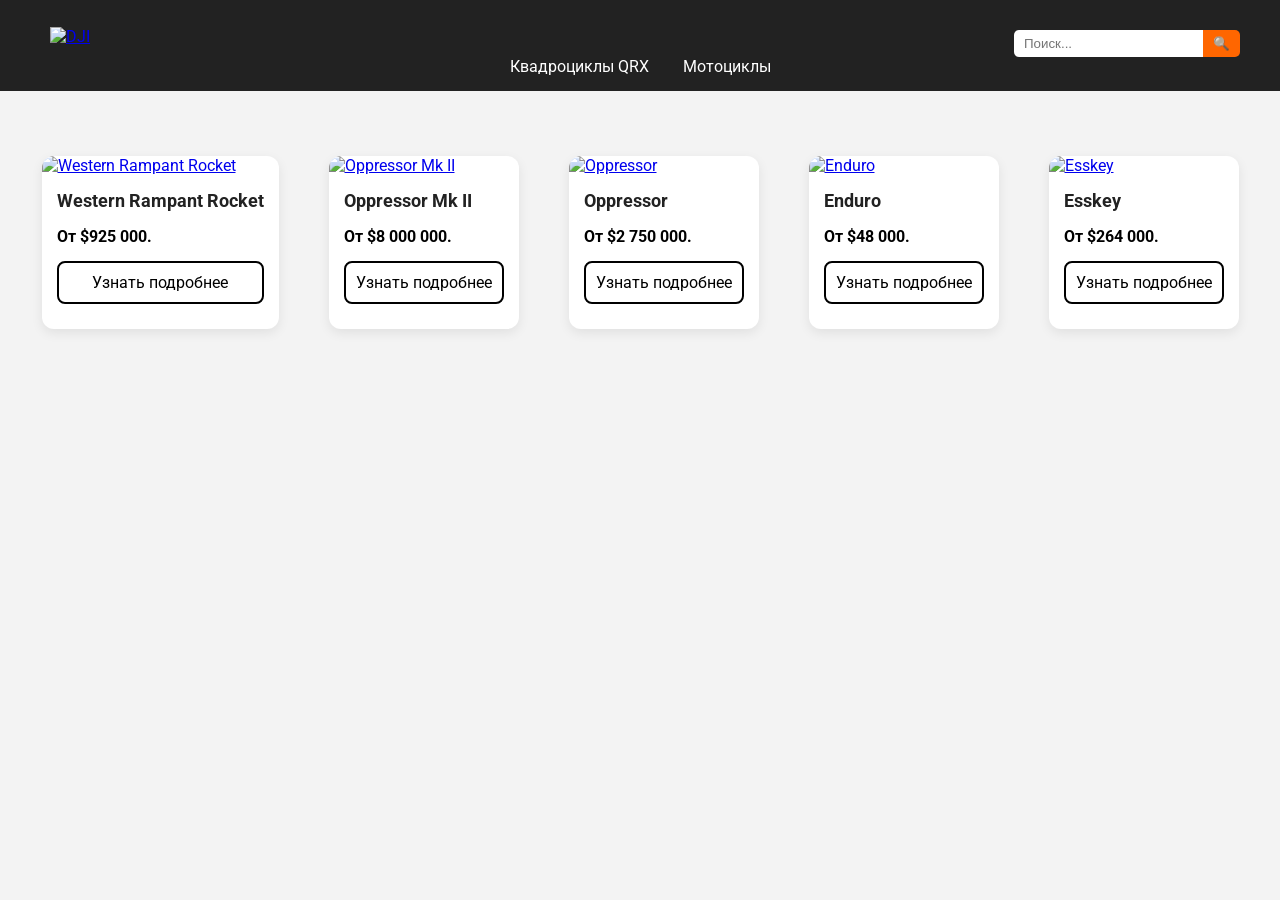
==== motor.html @ af30a1f1 "Add files via upload" ====
<!DOCTYPE html>
<head>
    <meta charset="UTF-8">
    <link href="https://fonts.googleapis.com/css2?family=Roboto:wght@100;300;400;500;700;900&display=swap" rel="stylesheet">
    <link href="https://fonts.googleapis.com/css2?family=Roboto:wght@100;300;400;500;700;900&display=swap" rel="stylesheet">
    <link rel="stylesheet" href="maket2.css">
    <title>хуйня</title>
</head>
<body>
<header class="header">
        <div class="container">
            <div class="logo">
                <a href="#">
                    <img src="img/logo.png" alt="DJI">
                </a>
            </div>
            <div class="row">
                <div class="search">
                    <input type="text" placeholder="Поиск...">
                    <button>🔍</button>
                </div>
                
            </div>
        </div>
        <nav class="nav">
            <a href="maket 2.html">Квадроциклы QRX</a>
            <a href="#">Мотоциклы </a>
        </nav>
</header>

<div class="container">
    <div class="product-list">
        <div class="card">
            
            <a href="#" class="card-image">
            <img src="https://static.wikia.nocookie.net/gta/images/0/09/RampantRocket-GTAO-front.png/revision/latest/scale-to-width-down/300?cb=20220330091725&path-prefix=ru" 
                alt="Western Rampant Rocket">
            </a>

            <div class="card-body">
            <h2 class="card-title">
                <a href="#">Western Rampant Rocket</a>
            </h2>

            <p class="card-price">От $925 000.</p>

            <a href="motobyke/rampant.html" class="btn">Узнать подробнее</a>
            </div>
    </div>
    </div>
    <div class="product-list">
        <div class="card">
            
            <a href="#" class="card-image">
            <img src="https://static.wikia.nocookie.net/gta/images/8/85/OppressorMkII-GTAO-front.png/revision/latest/scale-to-width-down/1000?cb=20220402231041&path-prefix=ru" 
                alt="Oppressor Mk II">
            </a>

            <div class="card-body">
            <h2 class="card-title">
                <a href="#">Oppressor Mk II</a>
            </h2>

            <p class="card-price">От $8 000 000.</p>

            <a href="motobyke\Oppressor Mk II.html" class="btn">Узнать подробнее</a>
            </div>
        </div>
    </div>
    <div class="product-list">
        <div class="card">
            
            <a href="#" class="card-image">
            <img src="https://static.wikia.nocookie.net/gta/images/1/16/Oppressor-GTAO-front.png/revision/latest/scale-to-width-down/1000?cb=20220409001325&path-prefix=ru" 
                alt="Oppressor">
            </a>

            <div class="card-body">
            <h2 class="card-title">
                <a href="#">Oppressor</a>
            </h2>

            <p class="card-price">От $2 750 000.</p>

            <a href="motobyke\Oppressor.html" class="btn">Узнать подробнее</a>
            </div>
        </div>
    </div>
    <div class="product-list">
        <div class="card">
            
            <a href="#" class="card-image">
            <img src="img/Enduro.webp" 
                alt="Enduro">
            </a>

            <div class="card-body">
            <h2 class="card-title">
                <a href="#">Enduro</a>
            </h2>

            <p class="card-price">От $48 000.</p>

            <a href="motobyke\Enduro.html" class="btn">Узнать подробнее</a>
            </div>
        </div>
    </div>
    <div class="product-list">
        <div class="card">
            
            <a href="#" class="card-image">
            <img src="https://static.wikia.nocookie.net/gta/images/4/4e/Esskey-GTAO-front.png/revision/latest/scale-to-width-down/1000?cb=20180901103511&path-prefix=ru" 
                alt="Esskey">
            </a>

            <div class="card-body">
            <h2 class="card-title">
                <a href="#">Esskey</a>
            </h2>

            <p class="card-price">От $264 000.</p>

            <a href="motobyke\Esskey.html" class="btn">Узнать подробнее</a>
            </div>
        </div>
    </div>
</div>
</body>
</html>
---- maket2.css ----
@font-face {
  font-family: 'ClashDisplay-Semibold';
  src: url('../fonts/ClashDisplay-Semibold.woff2') format('woff2'),
       url('../fonts/ClashDisplay-Semibold.woff') format('woff'),
       url('../fonts/ClashDisplay-Semibold.ttf') format('truetype');
  font-weight: 600;
  font-display: swap;
  font-style: normal; }

body {
    margin:0;
    font-family: 'Roboto';
    background: #f3f3f3;
}

.header {
    width:100%;
    background: #222;
    padding: 15px 0;
    
}

.header .container {
    max-width: 1200px;  
    margin: 0 auto;
    display: flex;
    align-items: center;
    justify-content: space-between;
}

.nav{
    display: block;
    text-align: center;
}
.nav a{
    color: white;
    text-decoration: none;
    margin: 0 15px;
    transition: 0.3s;
}

.nav a:hover {
    color: #ff6600;
}

.header .logo  {
    width: 80px;
    margin-left: 10px;
}

.header .logo img  {
    width: 100%;
}

.row {
    padding-top: 15px;
}

.search {
  display: flex;
}

.search input {
    padding: 6px 10px;
    border: none;
    border-radius: 5px 0 0 5px;
    outline: none;
}

.search button {
    padding: 6px 10px;
    border: none;
    background: #ff6600;
    color: white;
    border-radius: 0 5px 5px 0;
    cursor: pointer;
}

.search button:hover {
    background: #e65c00;
}


.product-list {
    max-width: 1200px;
    padding: 10px;
    margin: 5px;
    display: flex;
    flex-direction: wrap;
    gap:10px;   
}

.container{
    margin: 50px auto;
    display: flex;
    flex-wrap: wrap;
    justify-content: center;
    gap: 20px;
}

.card {
    background: #fff;
    border-radius: 12px;
    overflow: hidden;
    box-shadow: 0 4px 12px rgba(0,0,0,0.08);
    max-width: 300px;
    transition: transform 0.3s ease, box-shadow 0.3s ease
}
.card:hover {
    transform: translateY(-8px);
    box-shadow: 0 12px 24px rgba(0,0,0,0.15);
}

.card-image img {
    width: 100%;
    height: auto;
    display: block;
}

.card-body {
    padding: 15px;
}

.card-title {
    font-size: 18px;
    margin: 0 0 10px;
}

.card-title a {
    text-decoration: none;
    color: #222;
}
.card-price {
    font-size: 16px;
    font-weight: bold;
    margin-bottom: 15px;
}

.btn {
    display: block;
    text-align: center;
    padding: 10px;
    margin-bottom: 10px;
    background: #ffffff;
    color: #000000;
    border: 2px solid rgb(0, 0, 0);
    text-decoration: none;
    border-radius: 8px;
    transition: 0.2s;
}

.btn:hover {
    background: #000000;
    color:#ffffff;
    transform: scale(1.05);
}
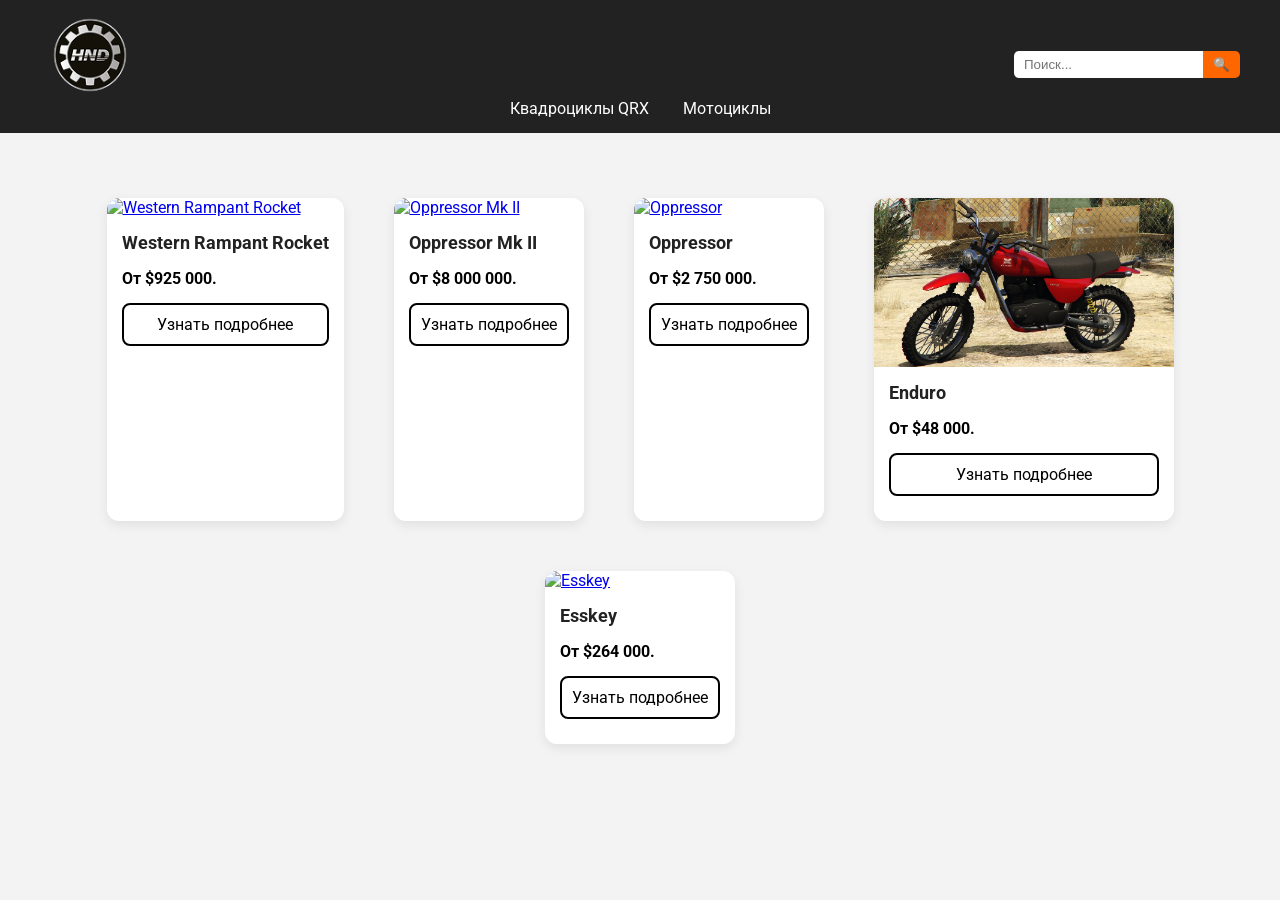
==== commit 717c0af6: "Update motor.html" ====
--- a/motor.html
+++ b/motor.html
@@ -3,7 +3,7 @@
     <meta charset="UTF-8">
     <link href="https://fonts.googleapis.com/css2?family=Roboto:wght@100;300;400;500;700;900&display=swap" rel="stylesheet">
     <link href="https://fonts.googleapis.com/css2?family=Roboto:wght@100;300;400;500;700;900&display=swap" rel="stylesheet">
-    <link rel="stylesheet" href="maket2.css">
+    <link rel="stylesheet" href="style.css">
     <title>хуйня</title>
 </head>
 <body>
@@ -126,4 +126,4 @@
     </div>
 </div>
 </body>
-</html>+</html>
--- a/style.css
+++ b/style.css
@@ -0,0 +1,158 @@
+@font-face {
+  font-family: 'ClashDisplay-Semibold';
+  src: url('../fonts/ClashDisplay-Semibold.woff2') format('woff2'),
+       url('../fonts/ClashDisplay-Semibold.woff') format('woff'),
+       url('../fonts/ClashDisplay-Semibold.ttf') format('truetype');
+  font-weight: 600;
+  font-display: swap;
+  font-style: normal; }
+
+body {
+    margin:0;
+    font-family: 'Roboto';
+    background: #f3f3f3;
+}
+
+.header {
+    width:100%;
+    background: #222;
+    padding: 15px 0;
+    
+}
+
+.header .container {
+    max-width: 1200px;  
+    margin: 0 auto;
+    display: flex;
+    align-items: center;
+    justify-content: space-between;
+}
+
+.nav{
+    display: block;
+    text-align: center;
+}
+.nav a{
+    color: white;
+    text-decoration: none;
+    margin: 0 15px;
+    transition: 0.3s;
+}
+
+.nav a:hover {
+    color: #ff6600;
+}
+
+.header .logo  {
+    width: 80px;
+    margin-left: 10px;
+}
+
+.header .logo img  {
+    width: 100%;
+}
+
+.row {
+    padding-top: 15px;
+}
+
+.search {
+  display: flex;
+}
+
+.search input {
+    padding: 6px 10px;
+    border: none;
+    border-radius: 5px 0 0 5px;
+    outline: none;
+}
+
+.search button {
+    padding: 6px 10px;
+    border: none;
+    background: #ff6600;
+    color: white;
+    border-radius: 0 5px 5px 0;
+    cursor: pointer;
+}
+
+.search button:hover {
+    background: #e65c00;
+}
+
+
+.product-list {
+    max-width: 1200px;
+    padding: 10px;
+    margin: 5px;
+    display: flex;
+    flex-direction: wrap;
+    gap:10px;   
+}
+
+.container{
+    margin: 50px auto;
+    display: flex;
+    flex-wrap: wrap;
+    justify-content: center;
+    gap: 20px;
+}
+
+.card {
+    background: #fff;
+    border-radius: 12px;
+    overflow: hidden;
+    box-shadow: 0 4px 12px rgba(0,0,0,0.08);
+    max-width: 300px;
+    transition: transform 0.3s ease, box-shadow 0.3s ease
+}
+.card:hover {
+    transform: translateY(-8px);
+    box-shadow: 0 12px 24px rgba(0,0,0,0.15);
+}
+
+.card-image img {
+    width: 100%;
+    height: auto;
+    display: block;
+}
+
+.card-body {
+    padding: 15px;
+}
+
+.card-title {
+    font-size: 18px;
+    margin: 0 0 10px;
+}
+
+.card-title a {
+    text-decoration: none;
+    color: #222;
+}
+.card-price {
+    font-size: 16px;
+    font-weight: bold;
+    margin-bottom: 15px;
+}
+
+.btn {
+    display: block;
+    text-align: center;
+    padding: 10px;
+    margin-bottom: 10px;
+    background: #ffffff;
+    color: #000000;
+    border: 2px solid rgb(0, 0, 0);
+    text-decoration: none;
+    border-radius: 8px;
+    transition: 0.2s;
+}
+
+.btn:hover {
+    background: #000000;
+    color:#ffffff;
+    transform: scale(1.05);
+}
+
+
